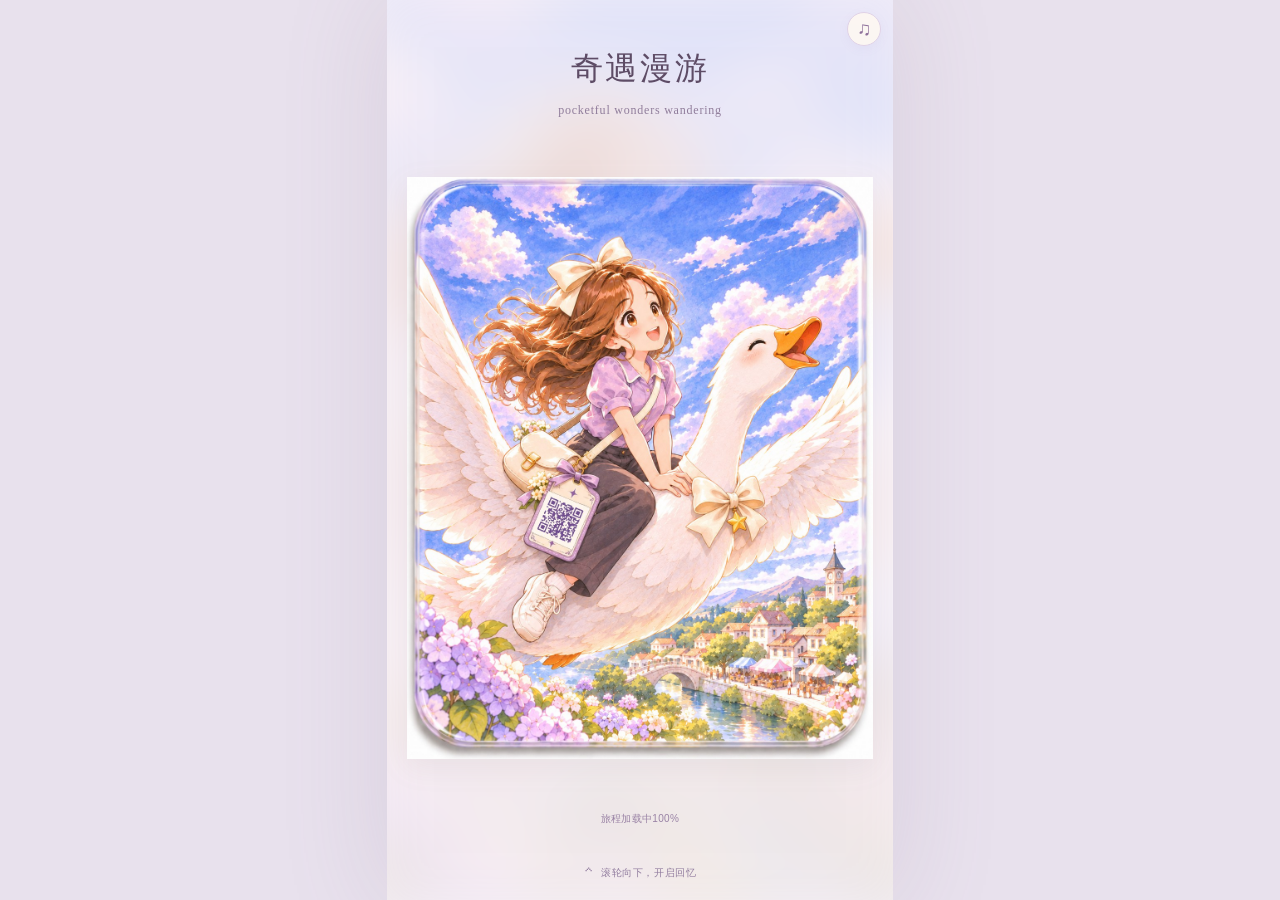
==== index.html @ 2eb5a140 "Move finale page 7 window to 24–26 seconds and update market goose captions" ====
<!doctype html>
<html lang="zh-CN">
<head>
  <meta charset="utf-8">
  <meta name="viewport" content="width=device-width, initial-scale=1">
  <meta name="theme-color" content="#f7f3f9">
  <meta name="description" content="奇遇漫游，一本关于生活与回忆的互动绘本。故事从这里开始。">
  <meta name="robots" content="noindex, nofollow">
  <meta http-equiv="refresh" content="0;url=demo/?v=42">
  <title>奇遇漫游</title>
  <style>
    :root { color-scheme: light; --ink:#4b3d54; --muted:#8b7c91; --purple:#9475a9; }
    * { box-sizing:border-box; }
    html { min-width:280px; background:#f7f3f9; }
    body { margin:0; color:var(--ink); font-family:-apple-system,BlinkMacSystemFont,"Segoe UI","PingFang SC","Microsoft YaHei",sans-serif; -webkit-font-smoothing:antialiased; }
    main { min-height:100vh; min-height:100svh; max-width:760px; margin:auto; padding:clamp(28px,7vw,64px) 24px 28px; display:flex; flex-direction:column; }
    header { display:flex; align-items:center; gap:10px; font-size:14px; letter-spacing:.12em; }
    .mark { display:grid; place-items:center; width:30px; height:30px; border:1px solid #d4c1de; border-radius:50%; color:#9776ac; font-family:Georgia,serif; font-size:21px; font-style:italic; letter-spacing:0; }
    .story { flex:1; padding:clamp(48px,10vh,100px) 0 38px; }
    .eyebrow { margin:0 0 22px; color:var(--purple); font-size:12px; letter-spacing:.18em; }
    h1 { margin:0; font-family:"Songti SC","Noto Serif CJK SC",SimSun,serif; font-weight:500; font-size:clamp(38px,8vw,64px); line-height:1.4; letter-spacing:.05em; }
    .intro { max-width:350px; margin:24px 0 0; font-size:15px; line-height:2; color:var(--muted); }
    .path { width:100%; height:190px; display:block; margin:30px 0 8px; }
    .status { display:inline-flex; align-items:center; gap:9px; margin:0; padding:10px 15px; border:1px solid #e3d7ea; border-radius:30px; background:#ffffff70; font-size:12px; color:#806b8d; letter-spacing:.06em; }
    .status::before { content:""; width:6px; height:6px; border-radius:50%; background:#b69ac8; }
    footer { border-top:1px solid #e6dce9; padding-top:20px; display:flex; justify-content:space-between; gap:14px; flex-wrap:wrap; color:var(--muted); font-size:11px; line-height:1.9; }
    footer p { margin:0; }
    @media (max-width:360px) { main { padding-inline:20px; } .path { height:150px; } }
    @media (prefers-reduced-motion:no-preference) { .story { animation:appear .7s ease-out both; } @keyframes appear { from { opacity:0; transform:translateY(7px); } to { opacity:1; transform:translateY(0); } } }
  </style>
</head>
<body>
  <main>
    <header><span class="mark" aria-hidden="true">j</span><span>奇遇漫游</span></header>
    <section class="story" aria-labelledby="title">
      <p class="eyebrow">序章 / 一段新的旅程</p>
      <h1 id="title">奇遇漫游</h1>
      <p class="intro">把平凡日子里的小小闪光，<br>收进一本慢慢长大的绘本。</p>
      <svg class="path" viewBox="0 0 640 190" fill="none" aria-hidden="true">
        <path d="M-30 164C92 164 166 164 212 133C253 105 198 84 264 62C333 39 356 83 419 64C471 48 506 20 658 26" stroke="#ece3f1" stroke-width="34" stroke-linecap="round"/>
        <path d="M-30 164C92 164 166 164 212 133C253 105 198 84 264 62C333 39 356 83 419 64C471 48 506 20 658 26" stroke="#d8c6e3" stroke-width="1.5" stroke-linecap="round" stroke-dasharray="3 9"/>
        <circle cx="115" cy="161" r="8" fill="#b69ac8" stroke="#f7f3f9" stroke-width="4"/>
        <circle cx="322" cy="62" r="5" fill="#d9c7e5" stroke="#f7f3f9" stroke-width="3"/>
        <circle cx="510" cy="34" r="5" fill="#d9c7e5" stroke="#f7f3f9" stroke-width="3"/>
        <path d="M159 117V103M152 110H166M482 95V85M477 90H487" stroke="#c7aed8" stroke-width="1.4" stroke-linecap="round"/>
      </svg>
      <p class="status">故事正在准备，下一章即将启程</p>
    </section>
    <footer><p>走过的每一段路，都值得被好好收藏。</p><p>TO BE CONTINUED</p></footer>
  </main>
  <script>location.replace(new URL('demo/?v=42',location.href));</script>
</body>
</html>
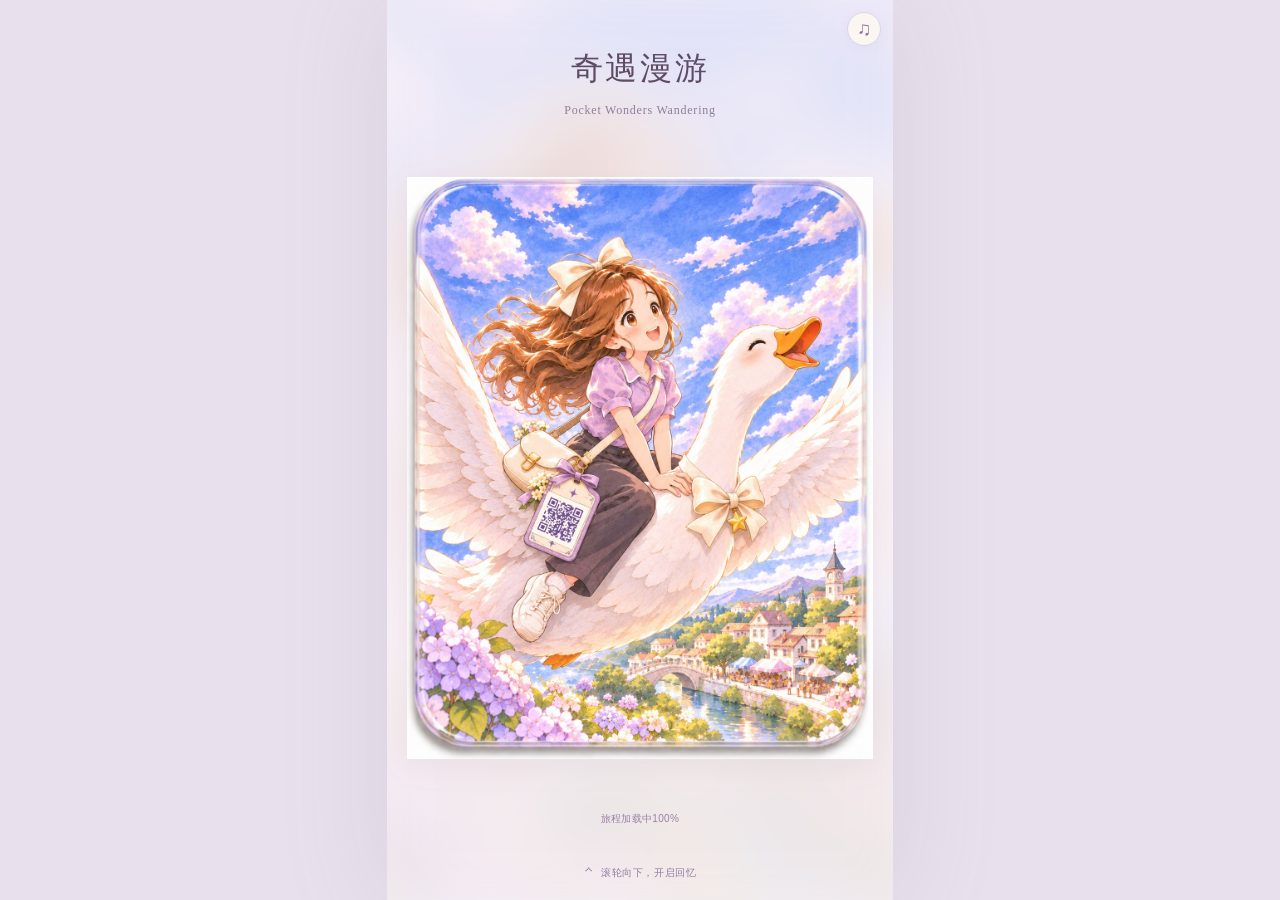
==== commit e1a0e7b7: "Keep the bilingual road heading visible, refresh captions, and fade in the Wings medal" ====
--- a/index.html
+++ b/index.html
@@ -6,7 +6,7 @@
   <meta name="theme-color" content="#f7f3f9">
   <meta name="description" content="奇遇漫游，一本关于生活与回忆的互动绘本。故事从这里开始。">
   <meta name="robots" content="noindex, nofollow">
-  <meta http-equiv="refresh" content="0;url=demo/?v=42">
+  <meta http-equiv="refresh" content="0;url=demo/?v=44">
   <title>奇遇漫游</title>
   <style>
     :root { color-scheme: light; --ink:#4b3d54; --muted:#8b7c91; --purple:#9475a9; }
@@ -48,6 +48,6 @@
     </section>
     <footer><p>走过的每一段路，都值得被好好收藏。</p><p>TO BE CONTINUED</p></footer>
   </main>
-  <script>location.replace(new URL('demo/?v=42',location.href));</script>
+  <script>location.replace(new URL('demo/?v=44',location.href));</script>
 </body>
 </html>
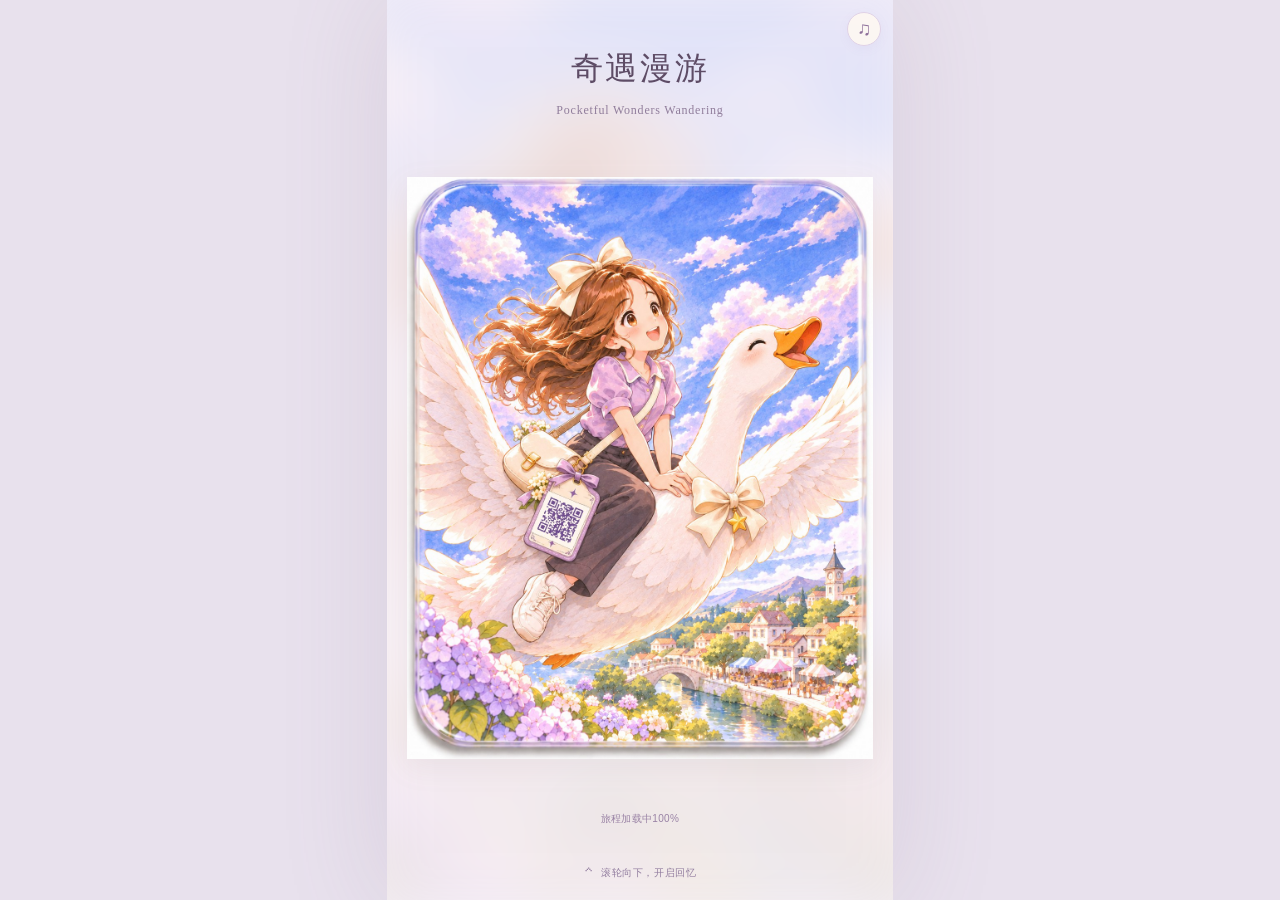
==== commit 28f46794: "Use Pocketful throughout, update five story images, and refresh bow captions" ====
--- a/index.html
+++ b/index.html
@@ -6,7 +6,7 @@
   <meta name="theme-color" content="#f7f3f9">
   <meta name="description" content="奇遇漫游，一本关于生活与回忆的互动绘本。故事从这里开始。">
   <meta name="robots" content="noindex, nofollow">
-  <meta http-equiv="refresh" content="0;url=demo/?v=44">
+  <meta http-equiv="refresh" content="0;url=demo/?v=46">
   <title>奇遇漫游</title>
   <style>
     :root { color-scheme: light; --ink:#4b3d54; --muted:#8b7c91; --purple:#9475a9; }
@@ -48,6 +48,6 @@
     </section>
     <footer><p>走过的每一段路，都值得被好好收藏。</p><p>TO BE CONTINUED</p></footer>
   </main>
-  <script>location.replace(new URL('demo/?v=44',location.href));</script>
+  <script>location.replace(new URL('demo/?v=46',location.href));</script>
 </body>
 </html>
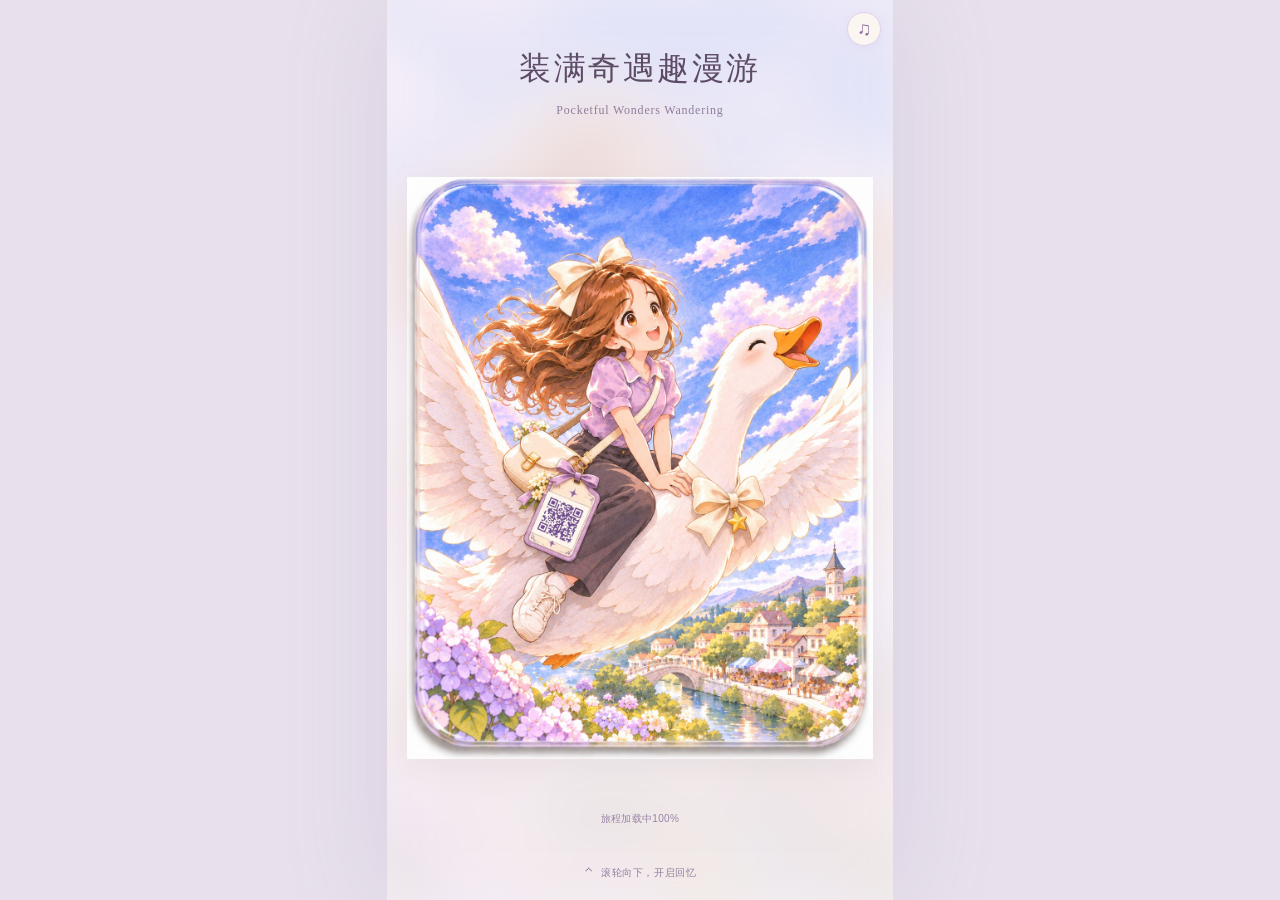
==== commit 2667c5bb: "Rename the Chinese book title to 装满奇遇趣漫游 throughout the public site" ====
--- a/index.html
+++ b/index.html
@@ -4,10 +4,10 @@
   <meta charset="utf-8">
   <meta name="viewport" content="width=device-width, initial-scale=1">
   <meta name="theme-color" content="#f7f3f9">
-  <meta name="description" content="奇遇漫游，一本关于生活与回忆的互动绘本。故事从这里开始。">
+  <meta name="description" content="装满奇遇趣漫游，一本关于生活与回忆的互动绘本。故事从这里开始。">
   <meta name="robots" content="noindex, nofollow">
-  <meta http-equiv="refresh" content="0;url=demo/?v=46">
-  <title>奇遇漫游</title>
+  <meta http-equiv="refresh" content="0;url=demo/?v=48">
+  <title>装满奇遇趣漫游</title>
   <style>
     :root { color-scheme: light; --ink:#4b3d54; --muted:#8b7c91; --purple:#9475a9; }
     * { box-sizing:border-box; }
@@ -31,10 +31,10 @@
 </head>
 <body>
   <main>
-    <header><span class="mark" aria-hidden="true">j</span><span>奇遇漫游</span></header>
+    <header><span class="mark" aria-hidden="true">j</span><span>装满奇遇趣漫游</span></header>
     <section class="story" aria-labelledby="title">
       <p class="eyebrow">序章 / 一段新的旅程</p>
-      <h1 id="title">奇遇漫游</h1>
+      <h1 id="title">装满奇遇趣漫游</h1>
       <p class="intro">把平凡日子里的小小闪光，<br>收进一本慢慢长大的绘本。</p>
       <svg class="path" viewBox="0 0 640 190" fill="none" aria-hidden="true">
         <path d="M-30 164C92 164 166 164 212 133C253 105 198 84 264 62C333 39 356 83 419 64C471 48 506 20 658 26" stroke="#ece3f1" stroke-width="34" stroke-linecap="round"/>
@@ -48,6 +48,6 @@
     </section>
     <footer><p>走过的每一段路，都值得被好好收藏。</p><p>TO BE CONTINUED</p></footer>
   </main>
-  <script>location.replace(new URL('demo/?v=46',location.href));</script>
+  <script>location.replace(new URL('demo/?v=48',location.href));</script>
 </body>
 </html>
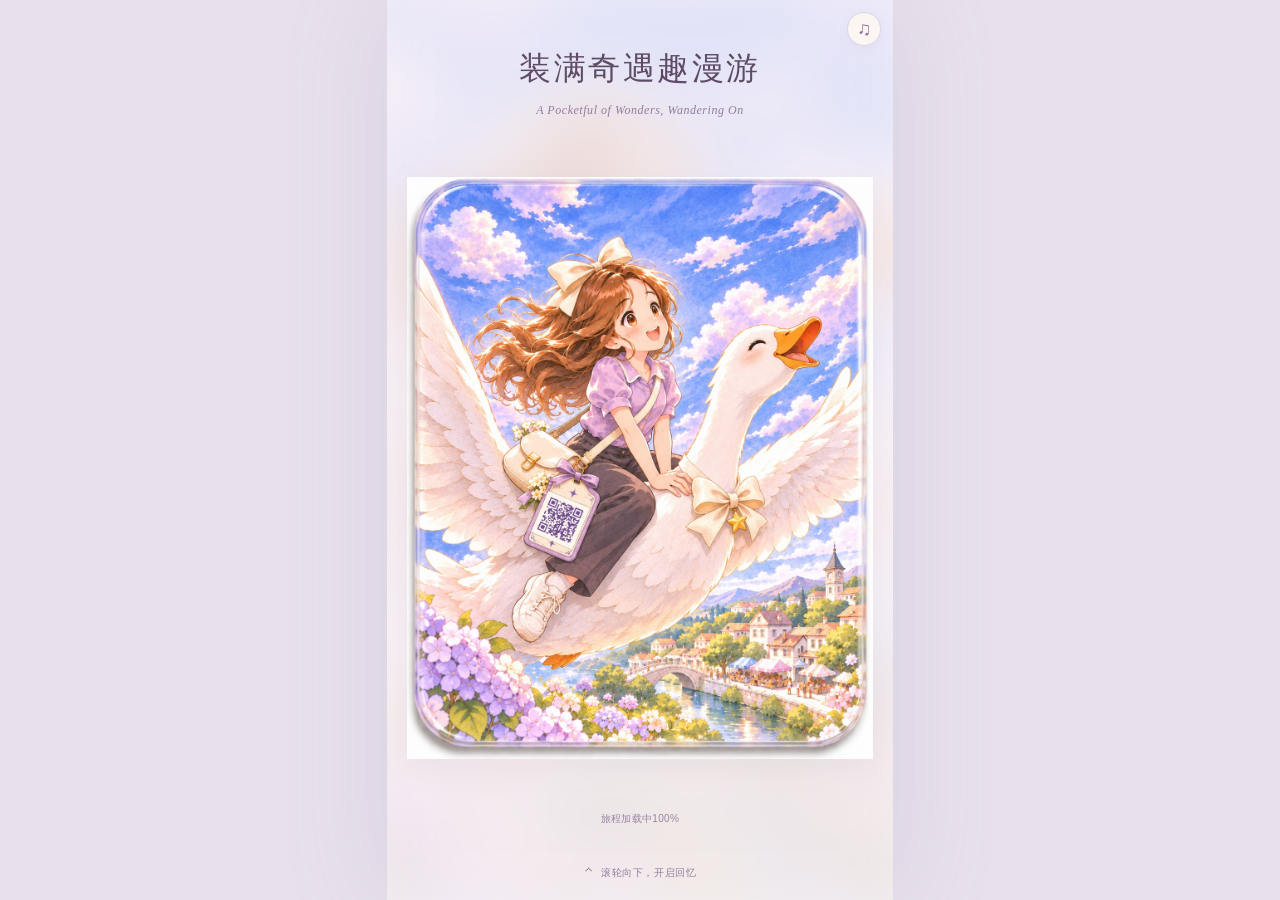
==== commit 41b671c5: "Use A Pocketful of Wonders, Wandering On and retain the new Chinese title" ====
--- a/index.html
+++ b/index.html
@@ -6,7 +6,7 @@
   <meta name="theme-color" content="#f7f3f9">
   <meta name="description" content="装满奇遇趣漫游，一本关于生活与回忆的互动绘本。故事从这里开始。">
   <meta name="robots" content="noindex, nofollow">
-  <meta http-equiv="refresh" content="0;url=demo/?v=48">
+  <meta http-equiv="refresh" content="0;url=demo/?v=49">
   <title>装满奇遇趣漫游</title>
   <style>
     :root { color-scheme: light; --ink:#4b3d54; --muted:#8b7c91; --purple:#9475a9; }
@@ -48,6 +48,6 @@
     </section>
     <footer><p>走过的每一段路，都值得被好好收藏。</p><p>TO BE CONTINUED</p></footer>
   </main>
-  <script>location.replace(new URL('demo/?v=48',location.href));</script>
+  <script>location.replace(new URL('demo/?v=49',location.href));</script>
 </body>
 </html>
